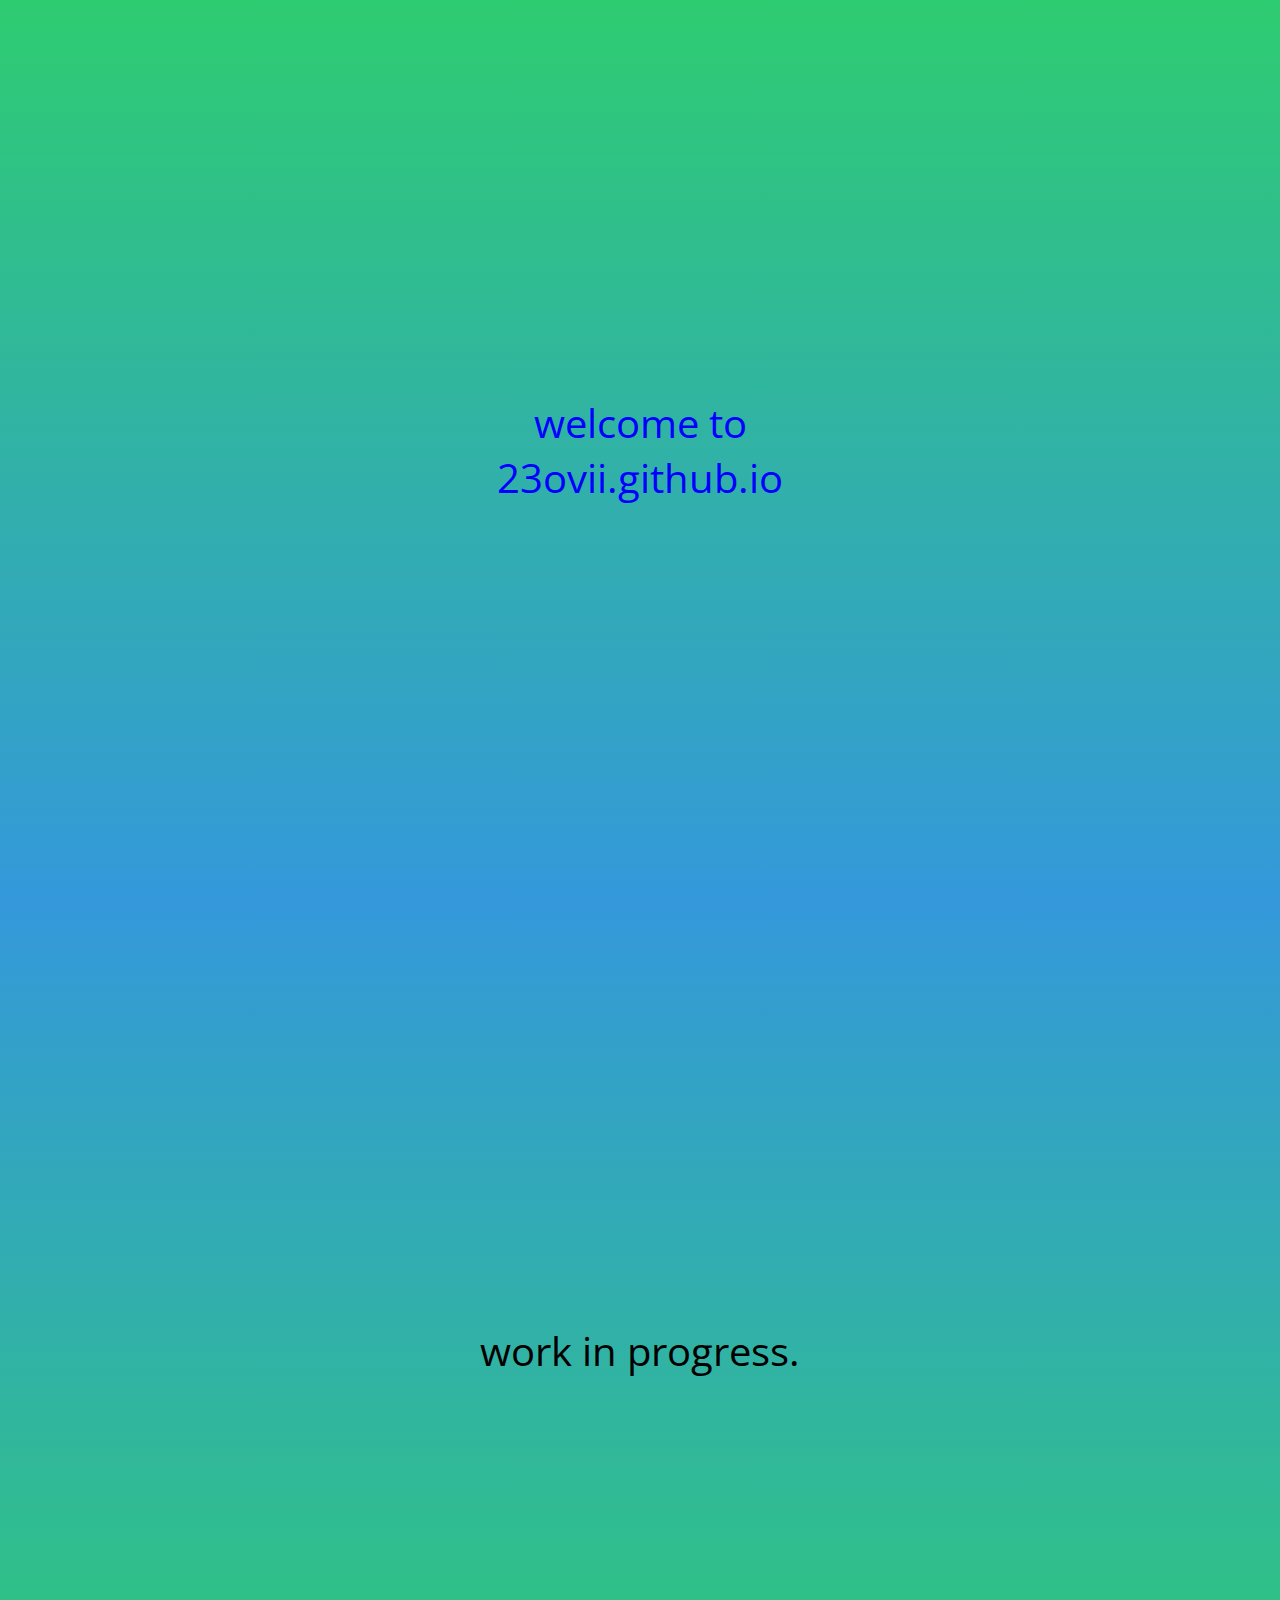
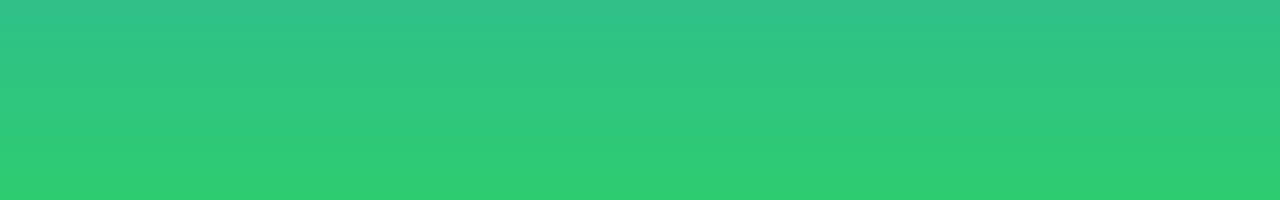
==== index.html @ 31602b16 "Update index.html" ====
<!DOCTYPE html>
<html lang="en">
<head>
    <meta charset="UTF-8">
    <meta name="viewport" content="width=device-width, initial-scale=1.0">
    <title>@23ovii</title>

    <!-- CSS -->
    <link rel="stylesheet" href="styles.css">
    <link rel="shortcut icon" type="image/x-icon" href="photos/favicon.png">
    <link rel="preconnect" href="https://fonts.googleapis.com">
    <link rel="preconnect" href="https://fonts.gstatic.com" crossorigin>
    <link href="https://fonts.googleapis.com/css2?family=Open+Sans:ital,wght@0,300..800;1,300..800&display=swap" rel="stylesheet">
</head>
<body>
    
    <div id="page1" class="container">    
        <div class="welc">
            <h1 class="gradient"><a href="#page2" title="click me!"> welcome to <br> 23ovii.github.io</h1></a>
        </div>
    </div>
    <!--<hr class="hr">-->
    <div id="page2" class="container">
        <div class="welc">
            <h1 class="tpage2"><a href="#page1"> work in progress.</a></h1>
        </div>
    </div>
    </div>

    <script>
        window.onload = function() {
            if (window.location.hash === '#page2', '#page3') {
                window.location.hash = '#page1';
            }
        };
    </script>
</body>
</html>
---- styles.css ----
body {
    height: 100%;
    margin: 0;
    font-family: "Open Sans", sans-serif;
    color: black;
    overflow: hidden;
}
html {
    scroll-behavior: smooth;
}
/*body::-webkit-scrollbar {
    display: none;
} */
.container {
    color: blue;
    font-size: 20px;
    display: flex;
    justify-content: center;
    align-items: center;
    height: 100vh;
    animation: transform 0.2s;   
}
.container h1 {
    font-weight: normal;
    
}
.container a {
    color: inherit;
    text-decoration: none;
}
.gradient:hover {
    cursor: pointer;
     background-image: linear-gradient(to left, red, blue);
    -webkit-background-clip: text;
    background-clip: text;
    color: transparent; 
    transition: 0.3s;
}
.welc {
    display: flex;
    justify-content: center;
    text-align: center;
}
#page1 {
    background: linear-gradient(to top, #3498db, #2ecc71);
}
#page2 {
    background: linear-gradient(to bottom, #3498db, #2ecc71);
}
.tpage2 {
    color: black;
}
.tpage2:hover {
    text-decoration: underline;
    text-decoration-thickness: 2px;
}
 /* hr {
    background: linear-gradient(to right,#2ecc71, #3498db);
    padding: auto;
    margin: auto;
    height: 3px;
    border: none;
    
} */
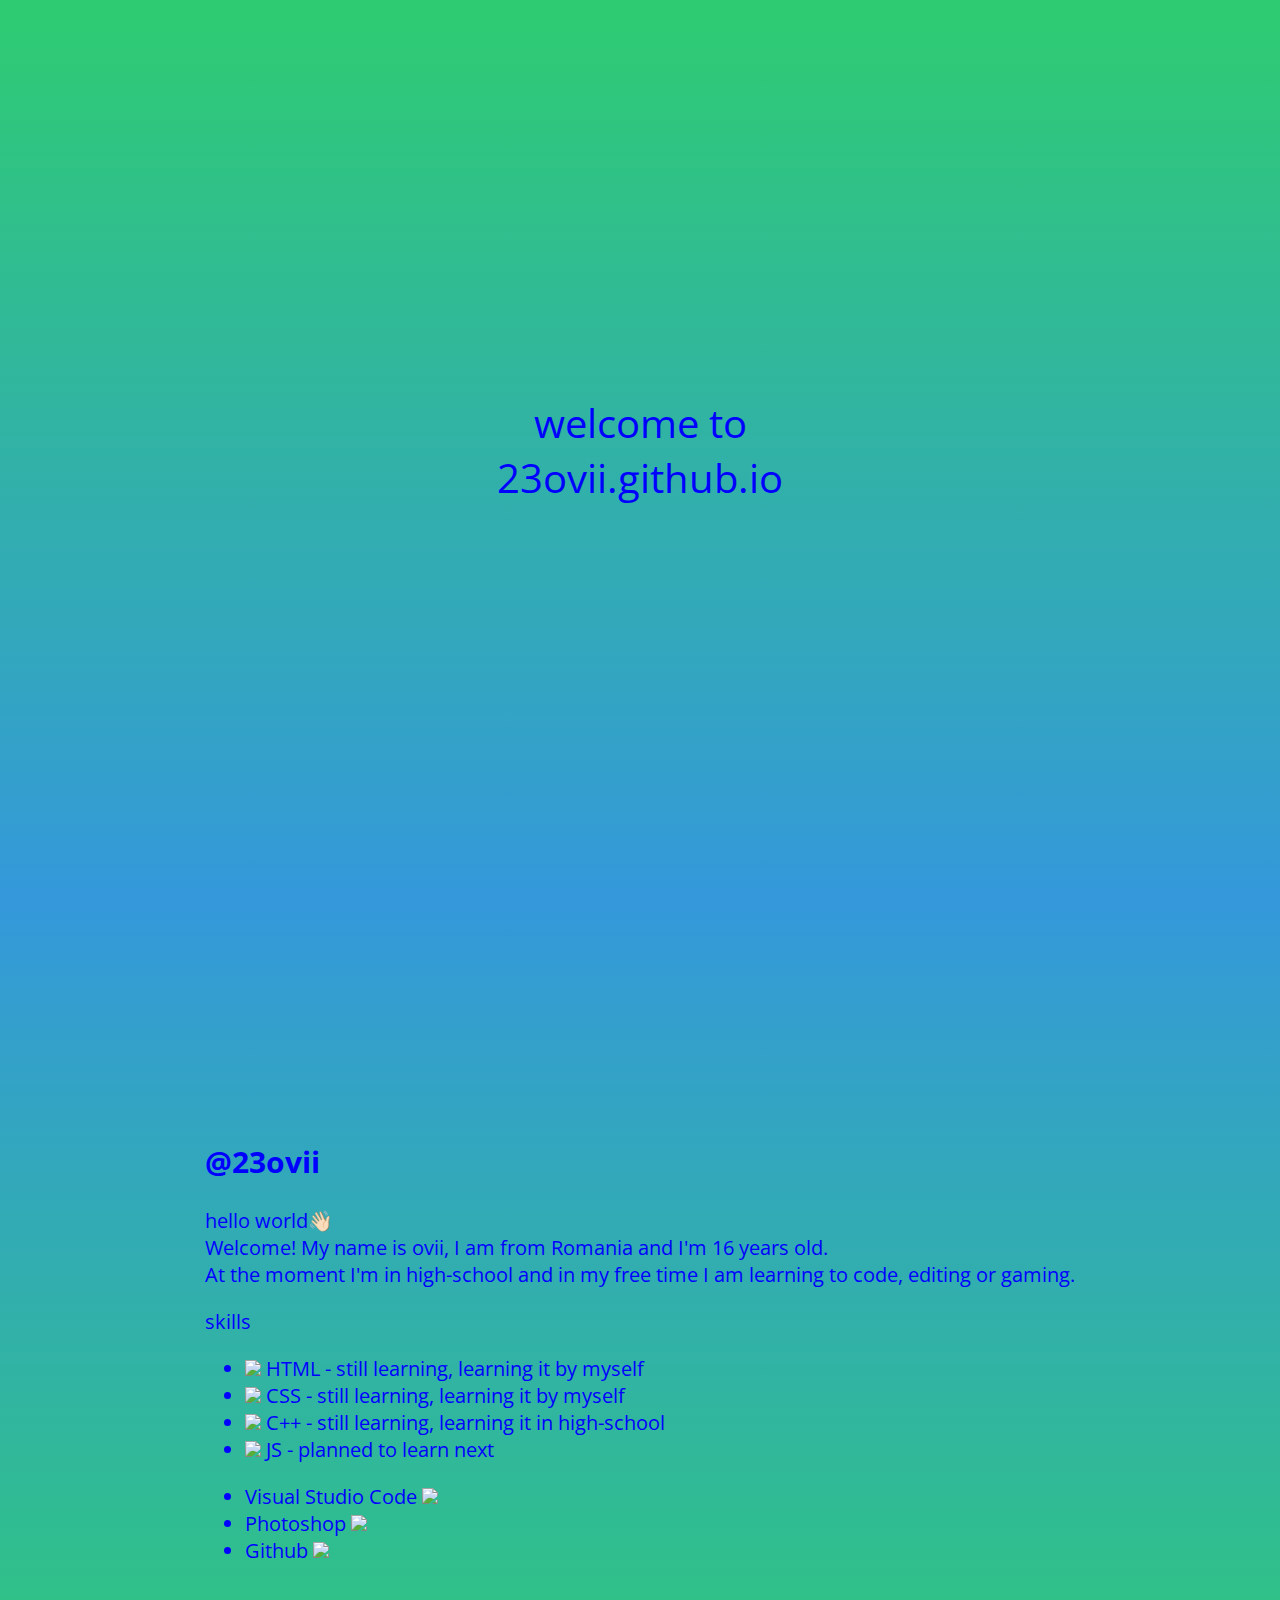
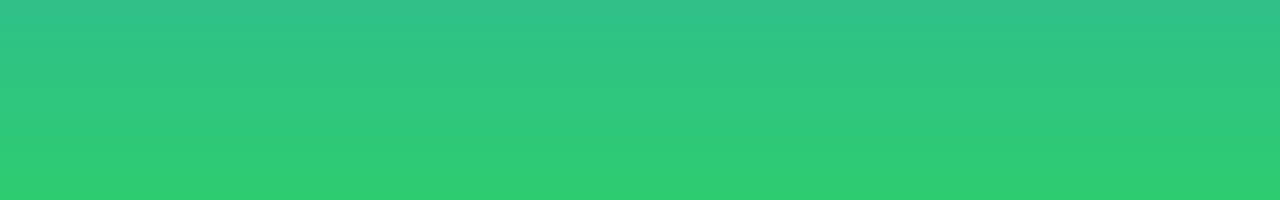
==== commit 61de5146: "update on page2, portofolio added" ====
--- a/index.html
+++ b/index.html
@@ -7,32 +7,55 @@
 
     <!-- CSS -->
     <link rel="stylesheet" href="styles.css">
-    <link rel="shortcut icon" type="image/x-icon" href="photos/favicon.png">
+    <link rel="icon" href="photos/favicon.png">
     <link rel="preconnect" href="https://fonts.googleapis.com">
     <link rel="preconnect" href="https://fonts.gstatic.com" crossorigin>
     <link href="https://fonts.googleapis.com/css2?family=Open+Sans:ital,wght@0,300..800;1,300..800&display=swap" rel="stylesheet">
+    <link href="https://fonts.googleapis.com/css2?family=Nunito:ital,wght@0,200..1000;1,200..1000&display=swap" rel="stylesheet">
+    <link href="https://fonts.googleapis.com/css2?family=Poppins:ital,wght@0,300&display=swap" rel="stylesheet">
 </head>
 <body>
     
     <div id="page1" class="container">    
         <div class="welc">
             <h1 class="gradient"><a href="#page2" title="click me!"> welcome to <br> 23ovii.github.io</h1></a>
+        
         </div>
     </div>
-    <!--<hr class="hr">-->
+    
     <div id="page2" class="container">
-        <div class="welc">
-            <h1 class="tpage2"><a href="#page1"> work in progress.</a></h1>
+       <div class="portofolio">
+
+        <h2 class="name"><a href="https://github.com/23ovii" title="@23ovii on github" target="_blank">@23ovii</a></h2>
+        <p class="readme">hello world👋🏻<br>
+            Welcome! My name is ovii, I am from Romania and I'm 16 years old.<br>
+             At the moment I'm in high-school and in my free time I am learning to code, editing or gaming.
+        </p>
+        <p class="skills">skills</p>
+        <div class="skills-container">
+        <ul class="skill-list">
+           <li><img src="https://skillicons.dev/icons?i=html" class="img"> HTML - still learning, learning it by myself</li>
+           <li><img src="https://skillicons.dev/icons?i=css" class="img"> CSS - still learning, learning it by myself</li>
+           <li><img src="https://skillicons.dev/icons?i=cpp" class="img"> C++ - still learning, learning it in high-school</li>
+           <li><img src="https://skillicons.dev/icons?i=js" class="img"> JS -  planned to learn next</li>
+        </ul>
+        <ul class="tools">
+            <li>Visual Studio Code <img src="https://skillicons.dev/icons?i=vscode" class="img"></li>
+            <li>Photoshop <img src="https://skillicons.dev/icons?i=ps" class="img" id="ps"></li>
+            <li>Github <img src="https://skillicons.dev/icons?i=github" class="img" id="github"></li>
+        </ul>
         </div>
+       </div>
     </div>
-    </div>
+    
 
     <script>
-        window.onload = function() {
-            if (window.location.hash === '#page2', '#page3') {
-                window.location.hash = '#page1';
-            }
-        };
-    </script>
+       // not needed rn, feels useless;
+       // window.onload = function() {
+           // if (window.location.hash === '#page2', '#page3') {
+             //   window.location.hash = '#page1';
+           // }
+       // }; 
+    </script> 
 </body>
 </html>
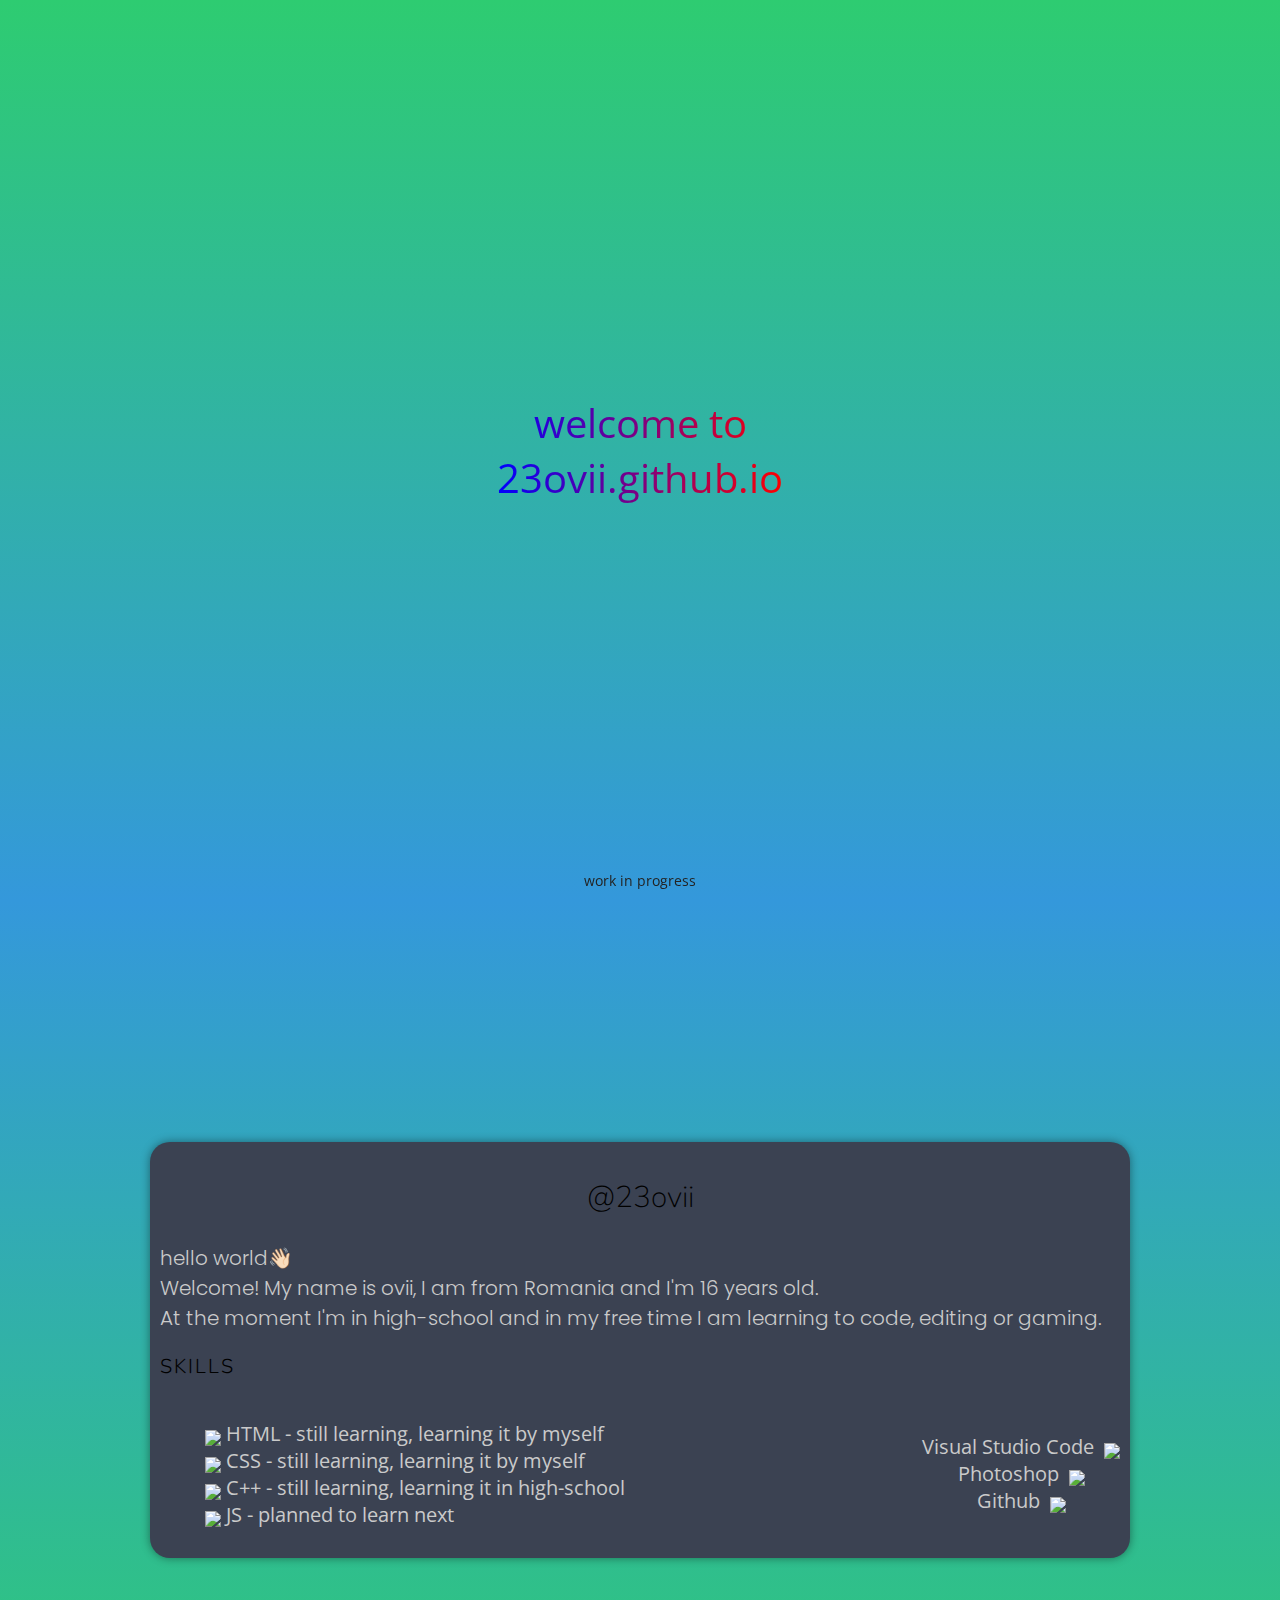
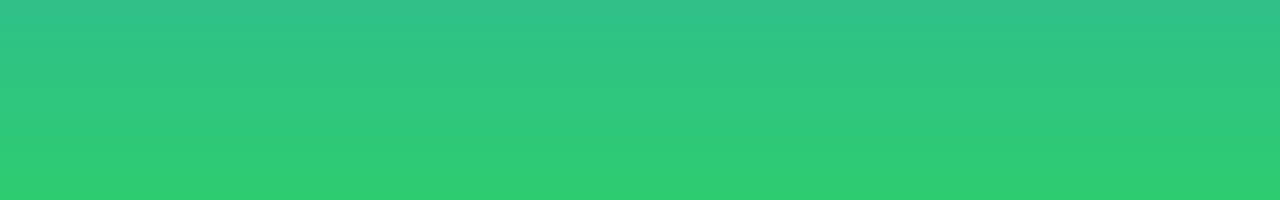
==== commit fab06632: "footer add" ====
--- a/index.html
+++ b/index.html
@@ -13,6 +13,7 @@
     <link href="https://fonts.googleapis.com/css2?family=Open+Sans:ital,wght@0,300..800;1,300..800&display=swap" rel="stylesheet">
     <link href="https://fonts.googleapis.com/css2?family=Nunito:ital,wght@0,200..1000;1,200..1000&display=swap" rel="stylesheet">
     <link href="https://fonts.googleapis.com/css2?family=Poppins:ital,wght@0,300&display=swap" rel="stylesheet">
+    <script src="https://kit.fontawesome.com/72d80ba19d.js" crossorigin="anonymous"></script>
 </head>
 <body>
     
@@ -46,6 +47,7 @@
         </ul>
         </div>
        </div>
+       <footer class="footer">work in progress <i class="fa-solid fa-heart"></i></footer>
     </div>
     
 
--- a/styles.css
+++ b/styles.css
@@ -2,17 +2,27 @@
     height: 100%;
     margin: 0;
     font-family: "Open Sans", sans-serif;
+    font-style: normal;
     color: black;
-    overflow: hidden;
 }
 html {
     scroll-behavior: smooth;
 }
-/*body::-webkit-scrollbar {
+body::-webkit-scrollbar {
     display: none;
-} */
+} 
+.welc {
+    display: flex;
+    justify-content: center;
+    text-align: center;
+}
+.skills-container {
+    display: flex;
+    justify-content: space-between;
+    color: rgb(202, 202, 202);
+    align-items: center;
+}
 .container {
-    color: blue;
     font-size: 20px;
     display: flex;
     justify-content: center;
@@ -22,24 +32,92 @@
 }
 .container h1 {
     font-weight: normal;
-    
 }
 .container a {
     color: inherit;
     text-decoration: none;
 }
-.gradient:hover {
+.gradient {
     cursor: pointer;
-     background-image: linear-gradient(to left, red, blue);
+    background-image: linear-gradient(to left, red, blue);
     -webkit-background-clip: text;
     background-clip: text;
-    color: transparent; 
-    transition: 0.3s;
+    color: transparent;
+    transition: 1s;
 }
-.welc {
+.gradient:hover {
+    color: blue;
+}
+.portofolio {
+    background: #3B4252;
+    border-radius: 20px;
+    width: 75%;
+    margin: 25px auto;
+    padding: 10px;
+    box-shadow: 0px 0px 10px rgba(0, 0, 0, 0.418);
+}
+.readme {
+    font-family: "Poppins", sans-serif;
+    font-weight: 300;
+    font-style: normal;
+    color: rgb(202, 202, 202);
+}
+.welcome-text {
+    font-family: "Poppins", sans-serif;
+  font-weight: 500;
+  font-style: normal
+}
+.name {
+    color: inherit;
+    color: black;
+    font-weight: normal;
+    font-family: "Nunito", sans-serif;
+    font-optical-sizing: auto;
+    font-weight: 200;
+    font-style: normal;
     display: flex;
+    align-items: center;
     justify-content: center;
+}
+.skills {
+    color: inherit;
+    color: black;
+    font-size: 20px;
+    font-weight: normal;
+    font-family: "Nunito", sans-serif;
+    font-optical-sizing: auto;
+    font-weight: 300;
+    font-style: normal;
+    display: flex;
+    align-items: center;
+    justify-content: center;
+    text-transform: uppercase;
+    letter-spacing: 2px;
+    justify-self: flex-start;
+}
+.img {
+    position: relative;
+    top: 5px;
+    left: 5px; 
+    margin-right: 5px;
+    width: 25px;
+}
+.tools {
+    justify-self: flex-end;
+    list-style-type: none;
+    text-align: center;   
+}
+.skill-list {
+    list-style-type: none;
+}
+.footer {
+    position: fixed;
+    bottom: 0;
+    width: 100%;
+    color: #232323;
     text-align: center;
+    padding: 10px 0;
+    font-size: 14px;
 }
 #page1 {
     background: linear-gradient(to top, #3498db, #2ecc71);
@@ -47,18 +125,3 @@
 #page2 {
     background: linear-gradient(to bottom, #3498db, #2ecc71);
 }
-.tpage2 {
-    color: black;
-}
-.tpage2:hover {
-    text-decoration: underline;
-    text-decoration-thickness: 2px;
-}
- /* hr {
-    background: linear-gradient(to right,#2ecc71, #3498db);
-    padding: auto;
-    margin: auto;
-    height: 3px;
-    border: none;
-    
-} */
